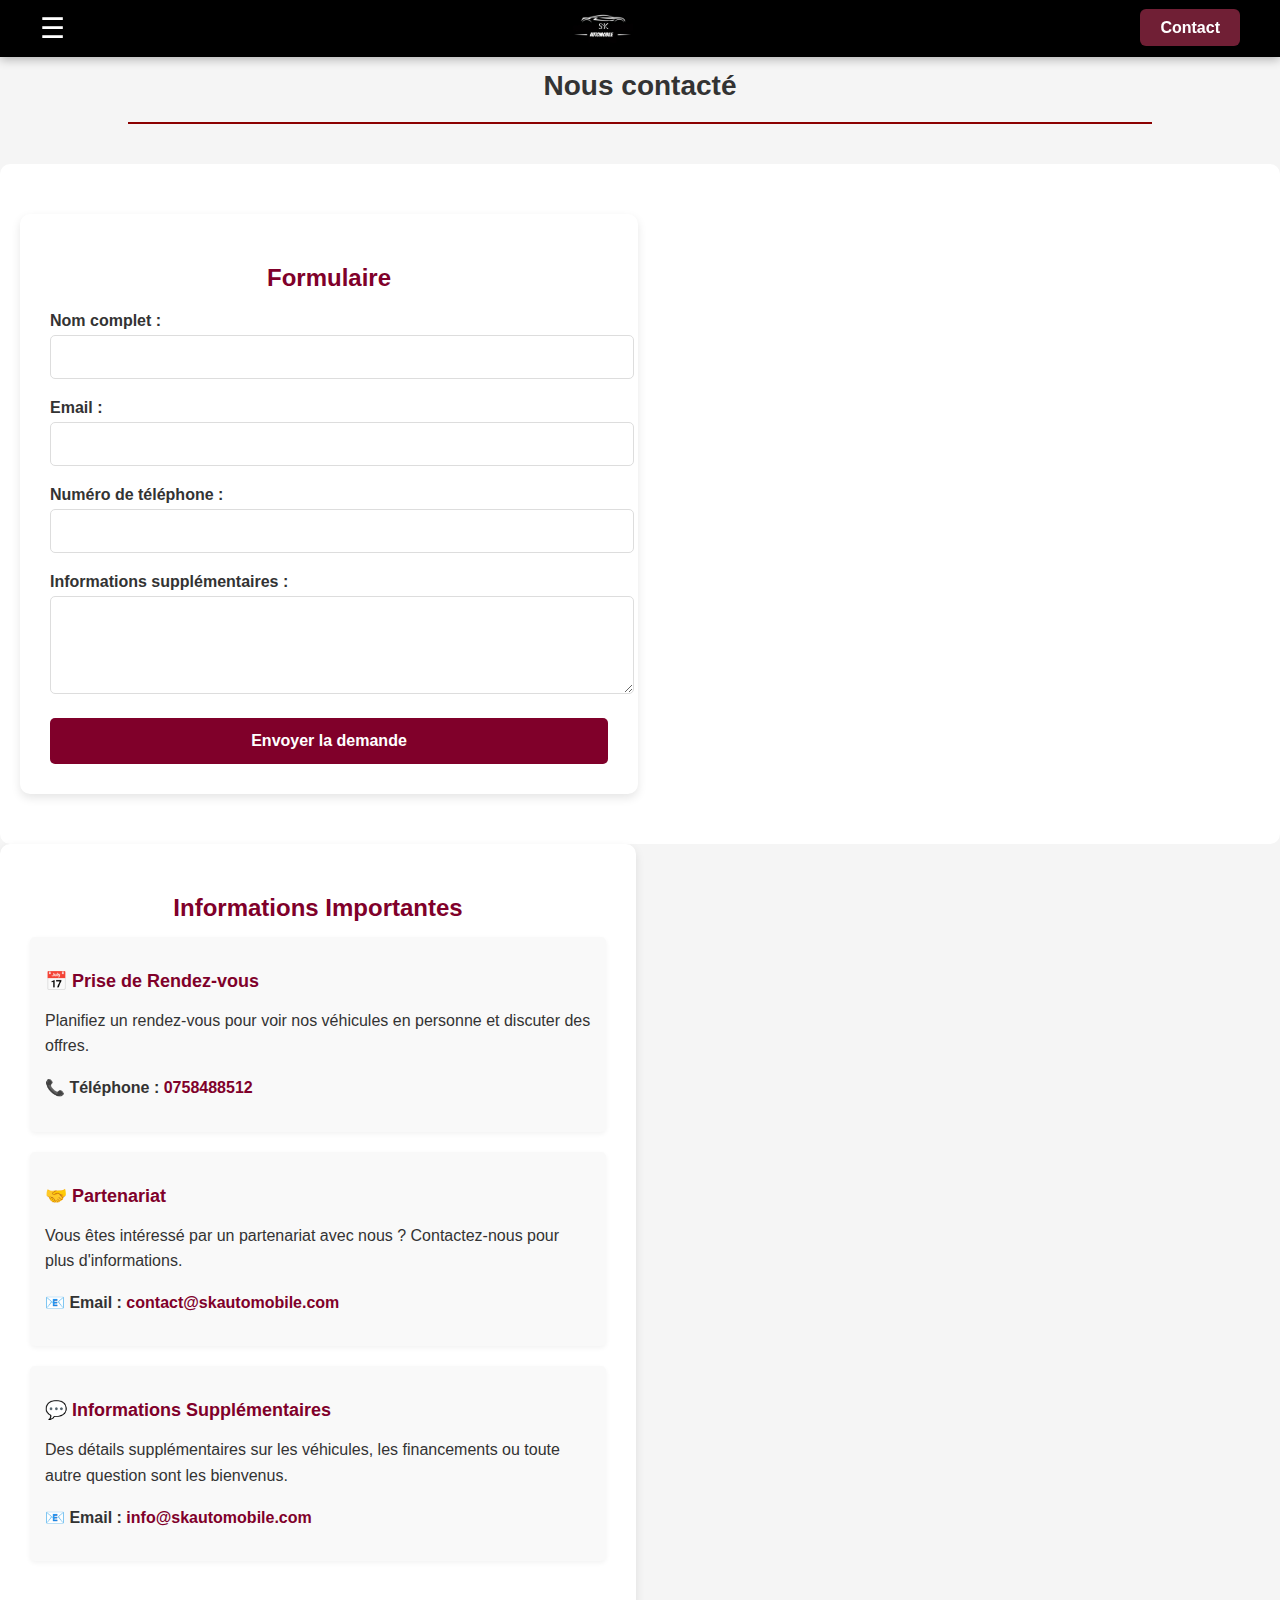
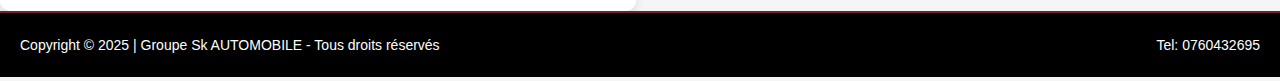
==== contact.html @ 62ce4b90 "112" ====
<!DOCTYPE html>
<html lang="fr">
<head>
  <meta charset="UTF-8" />
  <meta name="viewport" content="width=device-width, initial-scale=1.0" />
  <title>SK Automobile</title>
  <link rel="stylesheet" href="style.css" />
</head>
<body>

  <!-- ✅ Overlay pour menu -->
  <div class="overlay"></div>

  <!-- ✅ HEADER -->
  <header>
    <div class="header-container">

      <!-- ✅ Menu hamburger à gauche -->
      <div class="menu-toggle">☰</div>

      <!-- ✅ Logo centré avec lien vers l’accueil -->
      <div class="logo">
        <a href="index.html">
          <img src="Logo1.jpg" alt="Logo SK Automobile" />
        </a>
      </div>

      <!-- ✅ Bouton "Contact" à droite -->
      <div class="inscription-btn">
        <a href="contact.html">Contact</a>
      </div>

    </div>
  </header>

  <!-- ✅ MENU DE NAVIGATION -->
  <nav class="navbar">
    <ul class="nav-links">
      <li><a href="index.html">Accueil</a></li>
      <li><a href="voitures.html">Nos Voitures</a></li>
      <li><a href="contact.html">Contact</a></li>
    </ul>
  </nav>

  <h2 class="section-title">Nous contacté</h2>
<hr class="section-divider" /> 
<!-- ✅ SECTION ADMISSION -->
<section class="inscription-container">
    <!-- ✅ Formulaire à gauche -->
    <div class="form-container">
        <h2>Formulaire</h2> <!-- Title changed to Formulaire as requested -->
        <form action="https://formsubmit.co/pape01570@gmail.com" method="POST">
            <!-- ✅ Anti-spam -->
            <input type="hidden" name="_captcha" value="false">
            <input type="hidden" name="_next" value="success.html"> <!-- Page de redirection après soumission -->
            
            <div class="form-group">
                <label for="nom">Nom complet :</label>
                <input type="text" id="nom" name="name" required>
            </div>

            <div class="form-group">
                <label for="email">Email :</label>
                <input type="email" id="email" name="email" required>
            </div>

            <div class="form-group">
                <label for="telephone">Numéro de téléphone :</label>
                <input type="tel" id="telephone" name="phone" required>
            </div>

            <div class="form-group full-width">
                <label for="motivation">Informations supplémentaires :</label>
                <textarea id="motivation" name="message" rows="4" required></textarea>
            </div>

            <button type="submit" class="submit-button">Envoyer la demande</button>
        </form>
    </div>
</section>

    <!-- ✅ Section d'infos à droite -->
    <div class="info-container">
        <h2>Informations Importantes</h2>
        
        <!-- ✅ Section Prise de rendez-vous -->
        <div class="info-section">
            <h3>📅 Prise de Rendez-vous</h3>
            <p>Planifiez un rendez-vous pour voir nos véhicules en personne et discuter des offres.</p>
            <p><strong>📞 Téléphone :</strong> <a href="tel:+330758488512">0758488512</a></p>
        </div>
        
        <!-- ✅ Section Partenariat -->
        <div class="info-section">
            <h3>🤝 Partenariat</h3>
            <p>Vous êtes intéressé par un partenariat avec nous ? Contactez-nous pour plus d'informations.</p>
            <p><strong>📧 Email :</strong> <a href="mailto:contact@skautomobile.com">contact@skautomobile.com</a></p>
        </div>

        <!-- ✅ Section Informations supplémentaires -->
        <div class="info-section">
            <h3>💬 Informations Supplémentaires</h3>
            <p>Des détails supplémentaires sur les véhicules, les financements ou toute autre question sont les bienvenus.</p>
            <p><strong>📧 Email :</strong> <a href="mailto:info@skautomobile.com">info@skautomobile.com</a></p>
        </div>
    </div>
</section>




<!-- ✅ FOOTER -->
<footer class="footer">
  <p class="footer-left">Copyright © 2025 | Groupe Sk AUTOMOBILE - Tous droits réservés</p>
  <p class="footer-phone">Tel: 0760432695</p>
</footer>
  <!-- ✅ JS -->
  <script src="java.js"></script>
  <script src="slider.js"></script>
</body>
</html>
---- style.css ----
/* ✅ Reset de base */
body, html {
  margin: 0;
  padding: 0;
  font-family: 'Arial', sans-serif;
  background-color: #f5f5f5;
  color: #fff;
}

/* ✅ HEADER */
header {
  background: #000;
  position: fixed;
  top: 0;
  left: 0;
  width: 100%;
  z-index: 1000;
  box-shadow: 0 2px 10px rgba(0, 0, 0, 0.3);
}

.header-container {
  display: flex;
  align-items: center;
  justify-content: space-between;
  max-width: 1200px;
  margin: auto;
  padding: 10px 20px;
}

.menu-toggle {
  font-size: 28px;
  cursor: pointer;
  background: none;
  border: none;
  outline: none;
  color: white;
  z-index: 1001;
}

.logo {
  flex-grow: 1;
  display: flex;
  justify-content: center;
}

.logo img {
  width: 60px;
}

.inscription-btn a {
  padding: 10px 20px;
  background: #701f35;
  color: white;
  text-decoration: none;
  font-weight: bold;
  border-radius: 6px;
  transition: background 0.3s ease;
}

.inscription-btn a:hover {
  background: #500021;
}

/* ✅ NAVBAR - Menu */
.navbar {
  position: fixed;
  top: 0;
  left: 0;
  width: 100vw;
  height: 100vh;
  background: rgba(0,0,0,0.95);
  display: flex;
  flex-direction: column;
  align-items: center;
  justify-content: center;
  opacity: 0;
  visibility: hidden;
  transition: 0.3s ease;
  z-index: 999;
}

.navbar.active {
  opacity: 1;
  visibility: visible;
}

.navbar ul {
  list-style: none;
  padding: 0;
  margin: 0;
}

.navbar ul li {
  margin-bottom: 25px;
  opacity: 0;
  transform: translateY(-10px);
  transition: opacity 0.4s ease, transform 0.4s ease;
}

.navbar.active ul li {
  opacity: 1;
  transform: translateY(0);
}

.navbar.active ul li:nth-child(1) { transition-delay: 0.1s; }
.navbar.active ul li:nth-child(2) { transition-delay: 0.3s; }
.navbar.active ul li:nth-child(3) { transition-delay: 0.5s; }

.navbar ul li a {
  color: white;
  text-decoration: none;
  font-size: 22px;
  font-weight: bold;
  transition: 0.3s;
}

.navbar ul li a:hover {
  color: #ffcc00;
}

/* ✅ Overlay */
.overlay {
  position: fixed;
  top: 0;
  left: 0;
  height: 100vh;
  width: 100vw;
  background: rgba(0, 0, 0, 0.6);
  backdrop-filter: blur(6px);
  opacity: 0;
  visibility: hidden;
  transition: 0.3s ease;
  z-index: 998;
}

.overlay.active {
  opacity: 1;
  visibility: visible;
}

body.no-scroll {
  overflow: hidden;
}

/* ✅ Responsive HEADER + NAVBAR */
@media (max-width: 768px) {
  .header-container {
    padding: 10px 15px;
  }

  .inscription-btn a {
    font-size: 14px;
    padding: 8px 14px;
  }

  .logo img {
    width: 50px;
  }

  .navbar ul li a {
    font-size: 20px;
  }
}

/* ====================================================== */
/* ✅ SLIDER SECTION */
/* ====================================================== */

.slider-section {
  position: relative;
  min-height: 100vh;
  width: 100%;
  overflow: hidden;
}

.slider-container {
  width: 100%;
  height: 100%;
  overflow: hidden;
  position: relative;
}

.slider-track {
  display: flex;
  width: 400vw;
  animation: scrollSlider 20s linear infinite;
  animation-delay: 2.5s; /* Délai pour laisser le temps de voir la première */
}

@keyframes scrollSlider {
  0%   { transform: translateX(0); }
  100% { transform: translateX(-300vw); }
}

.slide-img {
  width: 100vw;
  height: 100vh;
  object-fit: cover;
  object-position: center;
  flex-shrink: 0;
  display: block;
}

.img-1 { object-position: center 70%; }
.img-2 { object-position: center 60%; }
.img-3 { object-position: center 59%; }
.img-4 { object-position: center 55%; }

/* ✅ TEXTE AU CENTRE DU SLIDER */
.slider-text {
  position: absolute;
  top: 50%;
  left: 50%;
  transform: translate(-50%, -50%);
  text-align: center;
  z-index: 2;
  color: white;
}

.slider-text h1 {
  font-size: 48px;
  font-weight: bold;
  margin-bottom: 20px;
  line-height: 1.3;
}

.slider-text .bienvenue {
  display: block;
  font-size: 30px;
  font-weight: 400;
}

.slider-text .nom-marque {
  display: block;
  font-size: 48px;
  font-weight: 700;
  letter-spacing: 1px;
}

.slider-btn {
  padding: 12px 24px;
  background: white;
  color: black;
  text-decoration: none;
  font-weight: bold;
  border-radius: 6px;
  transition: 0.3s ease;
}

.slider-btn:hover {
  background-color: #eee;
}

/* ✅ SLIDER RESPONSIVE */
@media (max-width: 768px) {
  .slider-text h1 {
    font-size: 28px;
  }

  .slider-text .bienvenue {
    font-size: 18px;
  }

  .slider-text .nom-marque {
    font-size: 28px;
  }

  .slider-btn {
    padding: 10px 20px;
    font-size: 14px;
  }

  .slide-img {
    height: 100vh;
    object-position: center;
  }

  .slider-text {
    padding: 0 10px;
  }
}

/* ✅ FOOTER */
.footer {
  background-color: #000;
  color: #fff;
  display: flex;
  justify-content: space-between; /* Séparation entre les deux sections */
  align-items: center;
  padding: 10px 20px;
  border-top: 2px solid #701f35; /* Ligne de séparation en haut */
}

.footer-left {
  font-size: 14px;
  text-align: left;
}

.footer-phone {
  font-size: 14px;
  color: #fff; /* Numéro de téléphone en blanc */
  text-decoration: none; /* Enlever la couleur bleue du lien */
}

.footer-phone:hover {
  text-decoration: underline; /* Souligner le numéro au survol */
}

/* ✅ Mobile Footer Adjustment */
@media (max-width: 768px) {
  .footer {
    flex-direction: row; /* Garde la disposition en ligne pour mobile */
    justify-content: space-between;
    padding: 20px;
    text-align: left;
  }

  .footer-left {
    margin-bottom: 10px; /* Espacement entre le copyright et le téléphone */
  }

  .footer-phone {
    font-size: 16px; /* Légèrement plus grand sur mobile */
    color: #fff; /* Assurer que le numéro de téléphone soit blanc sur mobile */
    margin-left: auto; /* Pousse le numéro à droite */
  }

  /* Spécifique pour éviter la couleur bleue des liens */
  .footer-phone a {
    color: #fff !important; /* Force la couleur blanche pour éviter le bleu des liens */
    text-decoration: none;
  }
}

/* ✅ SECTION VOITURE 3D */

/* Section de Nos véhicules */
.section-title {
  font-size: 28px;
  font-weight: bold;
  color: #333;
  text-align: center;
  margin-top: 60px;  /* Augmentation de l'espace au-dessus du titre pour qu'il respire mieux */
  margin-bottom: 20px;
  padding-top: 10px;
  z-index: 10;
}

/* Ligne de séparation */
.section-divider {
  border: 0;
  height: 2px;
  background-color: #8b0000;
  margin: 0 auto 40px auto;  /* Augmenter la marge en bas de la ligne pour espacer les éléments */
  width: 80%;
}

/* Section de Nos véhicules pour mobile */
@media (max-width: 768px) {
  .section-title {
    font-size: 24px; /* Taille du texte un peu plus petite pour mobile */
    font-weight: bold;
    color: #333;
    text-align: center;
    margin-top: 70px; /* Augmenter l'espace au-dessus pour mobile */
    margin-bottom: 20px; /* Espacement en bas pour séparer */
    padding-top: 10px; /* Un peu plus de padding pour plus d'espace */
  }

  /* Ligne de séparation */
  .section-divider {
    border: 0;
    height: 2px;
    background-color: #8b0000;
    margin: 0 auto 40px auto; /* Espacement au bas de la ligne pour mieux espacer */
    width: 80%;
  }
}
.car-3d-section {
  padding: 100px 20px 60px;
  background-color: #f5f5f5;
  color: #333;
}

.car-3d-container {
  display: flex;
  justify-content: center;
  align-items: flex-start;
  gap: 60px;
  max-width: 1200px;
  margin: auto;
  flex-wrap: wrap;
}

/* ✅ Carrousel (vue 3D à gauche) */
.car-3d-viewer {
  flex: 1;
  max-width: 600px;
  position: relative;
  overflow: hidden;
  border-radius: 10px;
  box-shadow: 0 4px 20px rgba(0, 0, 0, 0.2);
  background: #000;
}

.carousel-images {
  position: relative;
  height: 400px;
}

.carousel-images img {
  position: absolute;
  top: 0;
  left: 100%;
  width: 100%;
  height: 100%;
  object-fit: cover;
  transition: left 0.5s ease-in-out;
  border-radius: 10px;
  z-index: 1;
}

.carousel-images img.active {
  left: 0;
  z-index: 2;
}

.carousel-btn {
  position: absolute;
  top: 50%;
  transform: translateY(-50%);
  background: rgba(255, 255, 255, 0.8);
  color: #000;
  border: none;
  font-size: 26px;
  padding: 8px 14px;
  cursor: pointer;
  border-radius: 6px;
  z-index: 3;
  transition: background 0.3s ease;
}

.carousel-btn:hover {
  background: #ddd;
}

.carousel-btn.prev {
  left: 10px;
}

.carousel-btn.next {
  right: 10px;
}

/* ✅ Infos voiture à droite */
.car-info {
  flex: 1;
  max-width: 400px;
  background: #fff;
  padding: 25px;
  border-radius: 10px;
  box-shadow: 0 4px 12px rgba(0, 0, 0, 0.15);
}

.car-info h2 {
  font-size: 26px;
  margin-bottom: 15px;
  color: #000;
}

.car-info p {
  font-size: 18px;
  margin-bottom: 10px;
  color: #444;
}

/* ✅ Bloc descriptif clair */
.car-description {
  margin-top: 25px;
  padding-top: 10px;
  border-top: 1px solid #eee;
}

.car-description h3 {
  font-size: 20px;
  font-weight: bold;
  margin-bottom: 10px;
  color: #80002A;
}

.car-description p {
  font-size: 16px;
  line-height: 1.6;
  color: #555;

}

/* ✅ Lightbox plein écran */
.lightbox-overlay {
  position: fixed;
  top: 0;
  left: 0;
  width: 100vw;
  height: 100vh;
  background: rgba(0,0,0,0.85);
  display: none;
  justify-content: center;
  align-items: center;
  z-index: 9999;
}

.lightbox-overlay.active {
  display: flex;
}

.lightbox-img {
  max-width: 90%;
  max-height: 90%;
  border-radius: 8px;
  box-shadow: 0 0 15px
}

@media (max-width: 768px) {
  .car-3d-container {
    display: flex;
    flex-direction: column;
    gap: 32px;
    padding: 24px 16px;
    background-color: #f5f5f5;
  }

  .car-3d-viewer {
    width: 100%;
    border-radius: 16px;
    overflow: hidden;
    background-color: #fff;
    box-shadow: 0 6px 20px rgba(0, 0, 0, 0.08);
    position: relative;
  }

  .carousel-images {
    width: 100%;
    height: auto;
    aspect-ratio: 16 / 9;
    position: relative;
  }

  .carousel-images img {
    width: 100%;
    height: 100%;
    object-fit: cover;
    display: none;
    transition: opacity 0.3s ease;
    border-radius: 0;
  }

  .carousel-images img.active {
    display: block;
    opacity: 1;
  }

  .carousel-btn {
    position: absolute;
    top: 50%;
    transform: translateY(-50%);
    background: rgba(255, 255, 255, 0.9);
    color: #333;
    border: none;
    font-size: 24px;
    padding: 8px 14px;
    cursor: pointer;
    border-radius: 10px;
    z-index: 10;
    box-shadow: 0 2px 6px rgba(0, 0, 0, 0.1);
  }

  .carousel-btn.prev {
    left: 12px;
  }

  .carousel-btn.next {
    right: 12px;
  }

  .car-info {
    max-width: 92%; /* ✅ pas trop large */
    margin: 0 auto;  /* ✅ bien centré */
    background: #ffffff;
    padding: 24px 20px;
    border-radius: 16px;
    box-shadow: 0 6px 18px rgba(0, 0, 0, 0.05);
  }

  .car-info h2 {
    font-size: 22px;
    font-weight: 700;
    margin-bottom: 12px;
    color: #000;
  }

  .car-info p {
    font-size: 15.5px;
    color: #444;
    margin-bottom: 8px;
  }

  .car-description h3 {
    margin-top: 20px;
    font-size: 18px;
    color: #800020;
    font-weight: 600;
  }

  .car-description p {
    font-size: 15px;
    color: #555;
    line-height: 1.7;
    margin-top: 10px;
  }
}

/* ✅ SECTION FORMULAIRE + INFOS */
.inscription-container {
  display: flex;
  justify-content: space-between;
  align-items: flex-start;
  gap: 40px; /* Ajoute de l’espace entre la carte et le formulaire */
  padding: 50px 20px;
  background: #ffffff; /* Fond blanc pour uniformiser */
  border-radius: 10px;
}

/* ✅ Formulaire */
.form-container {
  width: 45%;
  background: white;
  padding: 30px;
  border-radius: 10px;
  box-shadow: 0 4px 10px rgba(0, 0, 0, 0.1);
}

.form-container h2 {
  font-size: 24px;
  margin-bottom: 20px;
  text-align: center;
  color: #80002A;
}

/* ✅ Champs du formulaire */
.form-group {
  margin-bottom: 20px;
}

.form-group label {
  display: block;
  font-weight: bold;
  margin-bottom: 5px;
  color: #333; /* Ajout de la couleur pour les labels */
}

.form-group input,
.form-group textarea {
  width: 100%;
  padding: 12px;
  border: 1px solid #ddd;
  border-radius: 5px;
  font-size: 16px;
  transition: 0.3s;
}

.form-group input:focus,
.form-group textarea:focus {
  border-color: #80002A;
  outline: none;
}

/* ✅ Bouton */
.submit-button {
  width: 100%;
  background: #80002A;
  color: white;
  padding: 14px;
  border: none;
  border-radius: 5px;
  font-size: 16px;
  font-weight: bold;
  cursor: pointer;
  transition: 0.3s;
}

.submit-button:hover {
  background: #60001E;
}

/* ✅ SECTION INFOS À DROITE */
.info-container {
  width: 45%;
  background: white;
  padding: 30px;
  border-radius: 10px;
  box-shadow: 0 4px 10px rgba(0, 0, 0, 0.1);
}

.info-container h2 {
  font-size: 24px;
  color: #80002A;
  margin-bottom: 15px;
  text-align: center;
}

.info-section {
  margin-bottom: 20px;
  padding: 15px;
  border-radius: 5px;
  background: #f9f9f9;
  box-shadow: 0 2px 5px rgba(0, 0, 0, 0.05);
}

.info-section h3 {
  font-size: 18px;
  color: #80002A;
  margin-bottom: 5px;
}

.info-section p {
  font-size: 16px;
  color: #333;
  line-height: 1.6;
}

/* ✅ Lien email */
.info-section a {
  color: #80002A;
  font-weight: bold;
  text-decoration: none;
}

.info-section a:hover {
  text-decoration: underline;
}


/* ✅ Style pour la page de confirmation */
.thank-you-container {
  width: 100%;
  max-width: 500px;
  margin: 0 auto;
  padding: 20px;
  background-color: white;
  border-radius: 10px;
  box-shadow: 0 4px 10px rgba(0, 0, 0, 0.1);
  text-align: center;
}

.thank-you-container h2 {
  font-size: 28px;
  color: #80002A;
  margin-bottom: 10px;
}

.thank-you-container p {
  font-size: 18px;
  color: #333;
  margin-bottom: 20px;
}

.back-to-home-button {
  display: inline-block;
  padding: 12px 20px;
  background-color: #80002A;
  color: white;
  font-size: 16px;
  text-decoration: none;
  border-radius: 5px;
  transition: background-color 0.3s;
}

.back-to-home-button:hover {
  background-color: #60001E;
}



/* ✅ Responsive */
@media (max-width: 768px) {
  .inscription-container {
      flex-direction: column;
      align-items: center;
  }

  .form-container,
  .info-container {
      width: 90%;
  }

  /* Ajustement des étiquettes et du contenu mobile */
  .form-group label {
      font-size: 16px; /* Ajuste la taille des labels pour mobile */
  }

  .form-group input,
  .form-group textarea {
      font-size: 14px; /* Ajuste la taille du texte pour mieux s'adapter à l'écran mobile */
  }

  .submit-button {
      font-size: 18px; /* Agrandit légèrement le texte du bouton sur mobile */
      padding: 12px; /* Réduit un peu l'espace autour du bouton sur mobile */
  }

  .info-container h2 {
      font-size: 20px; /* Ajuste le titre de la section d'infos */
  }

  .info-section h3 {
      font-size: 16px; /* Ajuste les titres dans la section d'infos */
  }

  .info-section p {
      font-size: 14px; /* Ajuste la taille du texte dans la section d'infos */
  }
}
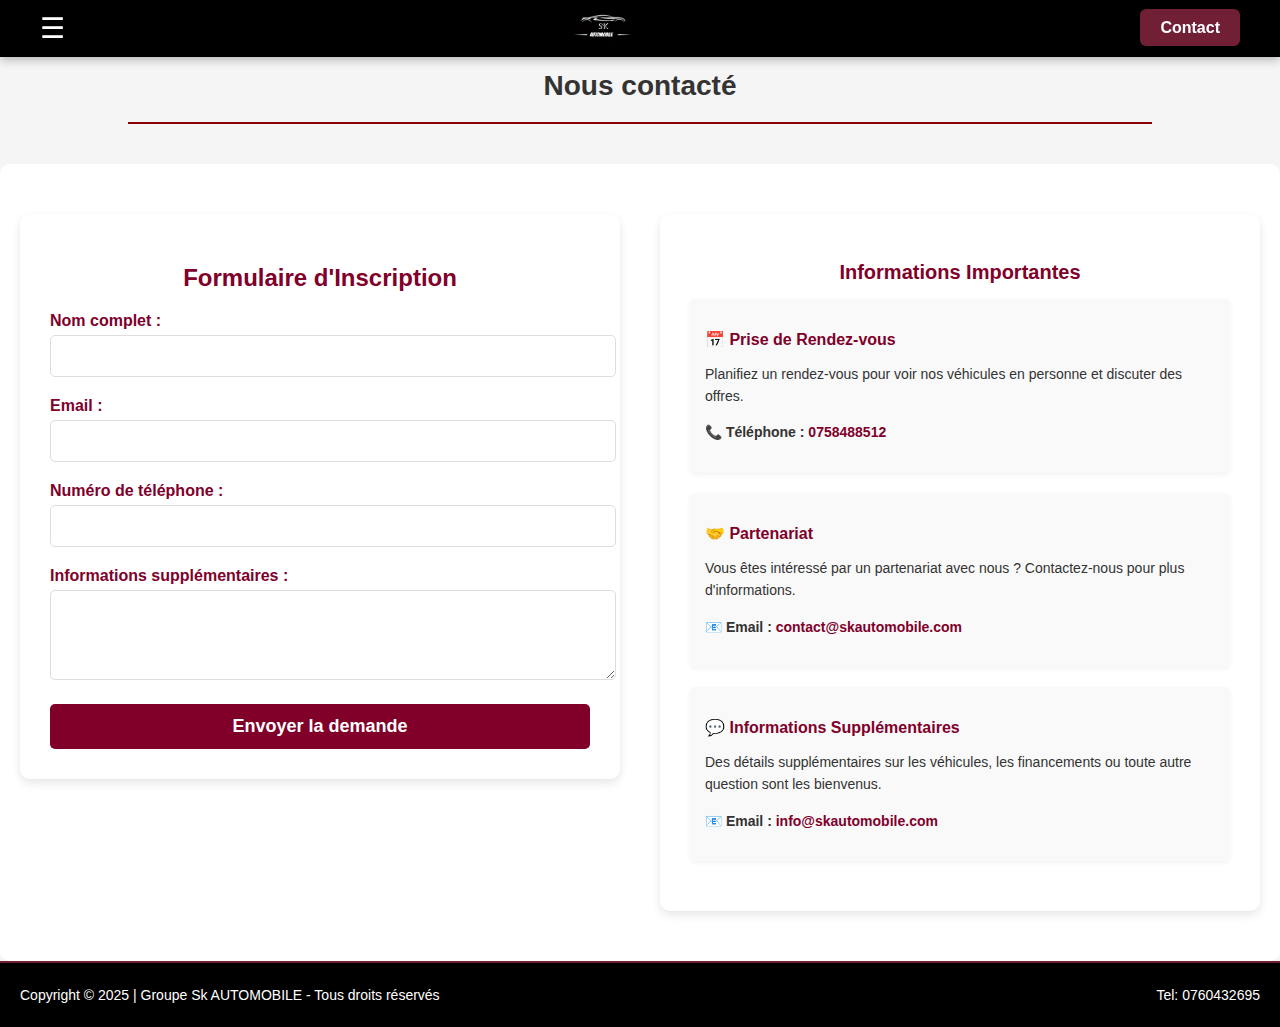
==== commit d416daa1: "122" ====
--- a/contact.html
+++ b/contact.html
@@ -45,67 +45,68 @@
 
   <h2 class="section-title">Nous contacté</h2>
 <hr class="section-divider" /> 
+
 <!-- ✅ SECTION ADMISSION -->
 <section class="inscription-container">
-    <!-- ✅ Formulaire à gauche -->
-    <div class="form-container">
-        <h2>Formulaire</h2> <!-- Title changed to Formulaire as requested -->
-        <form action="https://formsubmit.co/pape01570@gmail.com" method="POST">
-            <!-- ✅ Anti-spam -->
-            <input type="hidden" name="_captcha" value="false">
-            <input type="hidden" name="_next" value="success.html"> <!-- Page de redirection après soumission -->
-            
-            <div class="form-group">
-                <label for="nom">Nom complet :</label>
-                <input type="text" id="nom" name="name" required>
-            </div>
+  <!-- ✅ Formulaire à gauche -->
+  <div class="form-container">
+      <h2>Formulaire d'Inscription</h2>
+      <form action="https://formsubmit.co/pape01570@gmail.com" method="POST">
+          <!-- ✅ Anti-spam -->
+          <input type="hidden" name="_captcha" value="false">
+          <input type="hidden" name="_next" value="success.html"> <!-- Page de redirection après soumission -->
+          
+          <div class="form-group">
+              <label for="nom">Nom complet :</label>
+              <input type="text" id="nom" name="name" required>
+          </div>
 
-            <div class="form-group">
-                <label for="email">Email :</label>
-                <input type="email" id="email" name="email" required>
-            </div>
+          <div class="form-group">
+              <label for="email">Email :</label>
+              <input type="email" id="email" name="email" required>
+          </div>
 
-            <div class="form-group">
-                <label for="telephone">Numéro de téléphone :</label>
-                <input type="tel" id="telephone" name="phone" required>
-            </div>
+          <div class="form-group">
+              <label for="telephone">Numéro de téléphone :</label>
+              <input type="tel" id="telephone" name="phone" required>
+          </div>
 
-            <div class="form-group full-width">
-                <label for="motivation">Informations supplémentaires :</label>
-                <textarea id="motivation" name="message" rows="4" required></textarea>
-            </div>
+          <div class="form-group full-width">
+              <label for="motivation">Informations supplémentaires :</label>
+              <textarea id="motivation" name="message" rows="4" required></textarea>
+          </div>
 
-            <button type="submit" class="submit-button">Envoyer la demande</button>
-        </form>
-    </div>
+          <button type="submit" class="submit-button">Envoyer la demande</button>
+      </form>
+  </div>
+
+  <!-- ✅ Section d'infos à droite -->
+  <div class="info-container">
+      <h2>Informations Importantes</h2>
+      
+      <!-- ✅ Section Prise de rendez-vous -->
+      <div class="info-section">
+          <h3>📅 Prise de Rendez-vous</h3>
+          <p>Planifiez un rendez-vous pour voir nos véhicules en personne et discuter des offres.</p>
+          <p><strong>📞 Téléphone :</strong> <a href="tel:+330758488512">0758488512</a></p>
+      </div>
+      
+      <!-- ✅ Section Partenariat -->
+      <div class="info-section">
+          <h3>🤝 Partenariat</h3>
+          <p>Vous êtes intéressé par un partenariat avec nous ? Contactez-nous pour plus d'informations.</p>
+          <p><strong>📧 Email :</strong> <a href="mailto:contact@skautomobile.com">contact@skautomobile.com</a></p>
+      </div>
+
+      <!-- ✅ Section Informations supplémentaires -->
+      <div class="info-section">
+          <h3>💬 Informations Supplémentaires</h3>
+          <p>Des détails supplémentaires sur les véhicules, les financements ou toute autre question sont les bienvenus.</p>
+          <p><strong>📧 Email :</strong> <a href="mailto:info@skautomobile.com">info@skautomobile.com</a></p>
+      </div>
+  </div>
 </section>
 
-    <!-- ✅ Section d'infos à droite -->
-    <div class="info-container">
-        <h2>Informations Importantes</h2>
-        
-        <!-- ✅ Section Prise de rendez-vous -->
-        <div class="info-section">
-            <h3>📅 Prise de Rendez-vous</h3>
-            <p>Planifiez un rendez-vous pour voir nos véhicules en personne et discuter des offres.</p>
-            <p><strong>📞 Téléphone :</strong> <a href="tel:+330758488512">0758488512</a></p>
-        </div>
-        
-        <!-- ✅ Section Partenariat -->
-        <div class="info-section">
-            <h3>🤝 Partenariat</h3>
-            <p>Vous êtes intéressé par un partenariat avec nous ? Contactez-nous pour plus d'informations.</p>
-            <p><strong>📧 Email :</strong> <a href="mailto:contact@skautomobile.com">contact@skautomobile.com</a></p>
-        </div>
-
-        <!-- ✅ Section Informations supplémentaires -->
-        <div class="info-section">
-            <h3>💬 Informations Supplémentaires</h3>
-            <p>Des détails supplémentaires sur les véhicules, les financements ou toute autre question sont les bienvenus.</p>
-            <p><strong>📧 Email :</strong> <a href="mailto:info@skautomobile.com">info@skautomobile.com</a></p>
-        </div>
-    </div>
-</section>
 
 
 
--- a/style.css
+++ b/style.css
@@ -619,6 +619,7 @@
   }
 }
 
+
 /* ✅ SECTION FORMULAIRE + INFOS */
 .inscription-container {
   display: flex;
@@ -655,7 +656,8 @@
   display: block;
   font-weight: bold;
   margin-bottom: 5px;
-  color: #333; /* Ajout de la couleur pour les labels */
+  color: #80002A;  /* Couleur pour rendre les labels plus visibles */
+  font-size: 16px;  /* Taille de la police ajustée pour plus de lisibilité */
 }
 
 .form-group input,
@@ -740,58 +742,19 @@
 }
 
 
-/* ✅ Style pour la page de confirmation */
-.thank-you-container {
-  width: 100%;
-  max-width: 500px;
-  margin: 0 auto;
-  padding: 20px;
-  background-color: white;
-  border-radius: 10px;
-  box-shadow: 0 4px 10px rgba(0, 0, 0, 0.1);
-  text-align: center;
-}
-
-.thank-you-container h2 {
-  font-size: 28px;
-  color: #80002A;
-  margin-bottom: 10px;
-}
-
-.thank-you-container p {
-  font-size: 18px;
-  color: #333;
-  margin-bottom: 20px;
-}
-
-.back-to-home-button {
-  display: inline-block;
-  padding: 12px 20px;
-  background-color: #80002A;
-  color: white;
-  font-size: 16px;
-  text-decoration: none;
-  border-radius: 5px;
-  transition: background-color 0.3s;
-}
-
-.back-to-home-button:hover {
-  background-color: #60001E;
-}
-
-
-
-/* ✅ Responsive */
-@media (max-width: 768px) {
-  .inscription-container {
-      flex-direction: column;
-      align-items: center;
-  }
-
-  .form-container,
-  .info-container {
-      width: 90%;
-  }
+
+
+
+
+
+
+
+
+
+
+
+
+
 
   /* Ajustement des étiquettes et du contenu mobile */
   .form-group label {
@@ -819,4 +782,4 @@
   .info-section p {
       font-size: 14px; /* Ajuste la taille du texte dans la section d'infos */
   }
-}+}
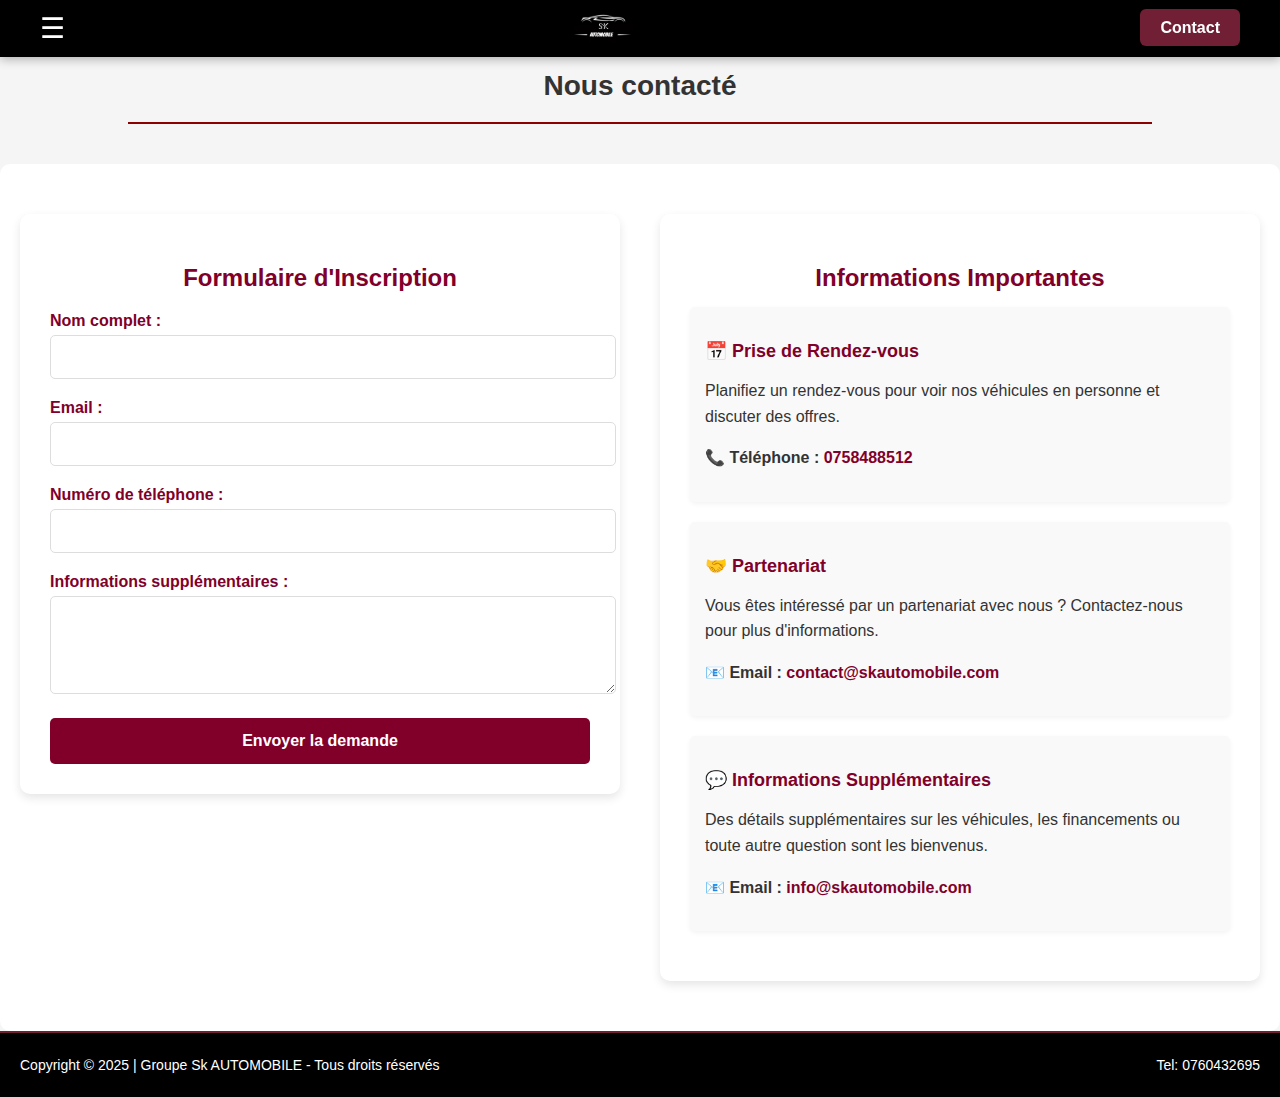
==== commit ae60bf65: "1122" ====
--- a/contact.html
+++ b/contact.html
@@ -54,7 +54,7 @@
       <form action="https://formsubmit.co/pape01570@gmail.com" method="POST">
           <!-- ✅ Anti-spam -->
           <input type="hidden" name="_captcha" value="false">
-          <input type="hidden" name="_next" value="success.html"> <!-- Page de redirection après soumission -->
+          <input type="hidden" name="_next" value="https://pape1156.github.io/SK/success1.html"> <!-- Page de redirection après soumission -->
           
           <div class="form-group">
               <label for="nom">Nom complet :</label>
--- a/style.css
+++ b/style.css
@@ -743,43 +743,75 @@
 
 
 
-
-
-
-
-
-
-
-
-
-
-
-
-
-  /* Ajustement des étiquettes et du contenu mobile */
-  .form-group label {
-      font-size: 16px; /* Ajuste la taille des labels pour mobile */
-  }
-
-  .form-group input,
-  .form-group textarea {
-      font-size: 14px; /* Ajuste la taille du texte pour mieux s'adapter à l'écran mobile */
-  }
-
-  .submit-button {
-      font-size: 18px; /* Agrandit légèrement le texte du bouton sur mobile */
-      padding: 12px; /* Réduit un peu l'espace autour du bouton sur mobile */
-  }
-
-  .info-container h2 {
-      font-size: 20px; /* Ajuste le titre de la section d'infos */
-  }
-
-  .info-section h3 {
-      font-size: 16px; /* Ajuste les titres dans la section d'infos */
-  }
-
-  .info-section p {
-      font-size: 14px; /* Ajuste la taille du texte dans la section d'infos */
-  }
-}
+/* ✅ Reset de base */
+body, html {
+  margin: 0;
+  padding: 0;
+  font-family: 'Arial', sans-serif;
+  background-color: #f5f5f5;
+  color: #333;
+}
+
+/* ✅ Conteneur principal de la page de confirmation */
+.thank-you-container {
+  width: 100%;
+  max-width: 600px;
+  margin: 50px auto; /* Centrer le container */
+  padding: 20px;
+  background-color: #e7f5ff; /* Fond bleu clair */
+  border-radius: 10px;
+  text-align: center;
+  box-shadow: 0 4px 10px rgba(0, 0, 0, 0.1);
+}
+
+/* ✅ Titre principal */
+.thank-you-container h2 {
+  font-size: 28px;
+  color: #2c3e50; /* Couleur sombre pour le texte */
+  margin-bottom: 20px;
+}
+
+/* ✅ Paragraphe de la confirmation */
+.thank-you-container p {
+  font-size: 16px;
+  color: #555;
+  margin-bottom: 30px;
+}
+
+/* ✅ Bouton Retour à l'accueil */
+.back-to-home-button {
+  display: inline-block;
+  padding: 12px 24px;
+  background-color: #80002A; /* Couleur du bouton */
+  color: white;
+  font-size: 16px;
+  text-decoration: none;
+  border-radius: 5px;
+  font-weight: bold;
+  transition: background-color 0.3s ease;
+}
+
+.back-to-home-button:hover {
+  background-color: #60001E; /* Couleur sombre au survol */
+}
+
+/* ✅ Responsive */
+@media (max-width: 768px) {
+  .thank-you-container {
+    padding: 15px;
+    margin: 20px;
+  }
+
+  .thank-you-container h2 {
+    font-size: 24px;
+  }
+
+  .thank-you-container p {
+    font-size: 14px;
+  }
+
+  .back-to-home-button {
+    font-size: 14px;
+    padding: 10px 20px;
+  }
+}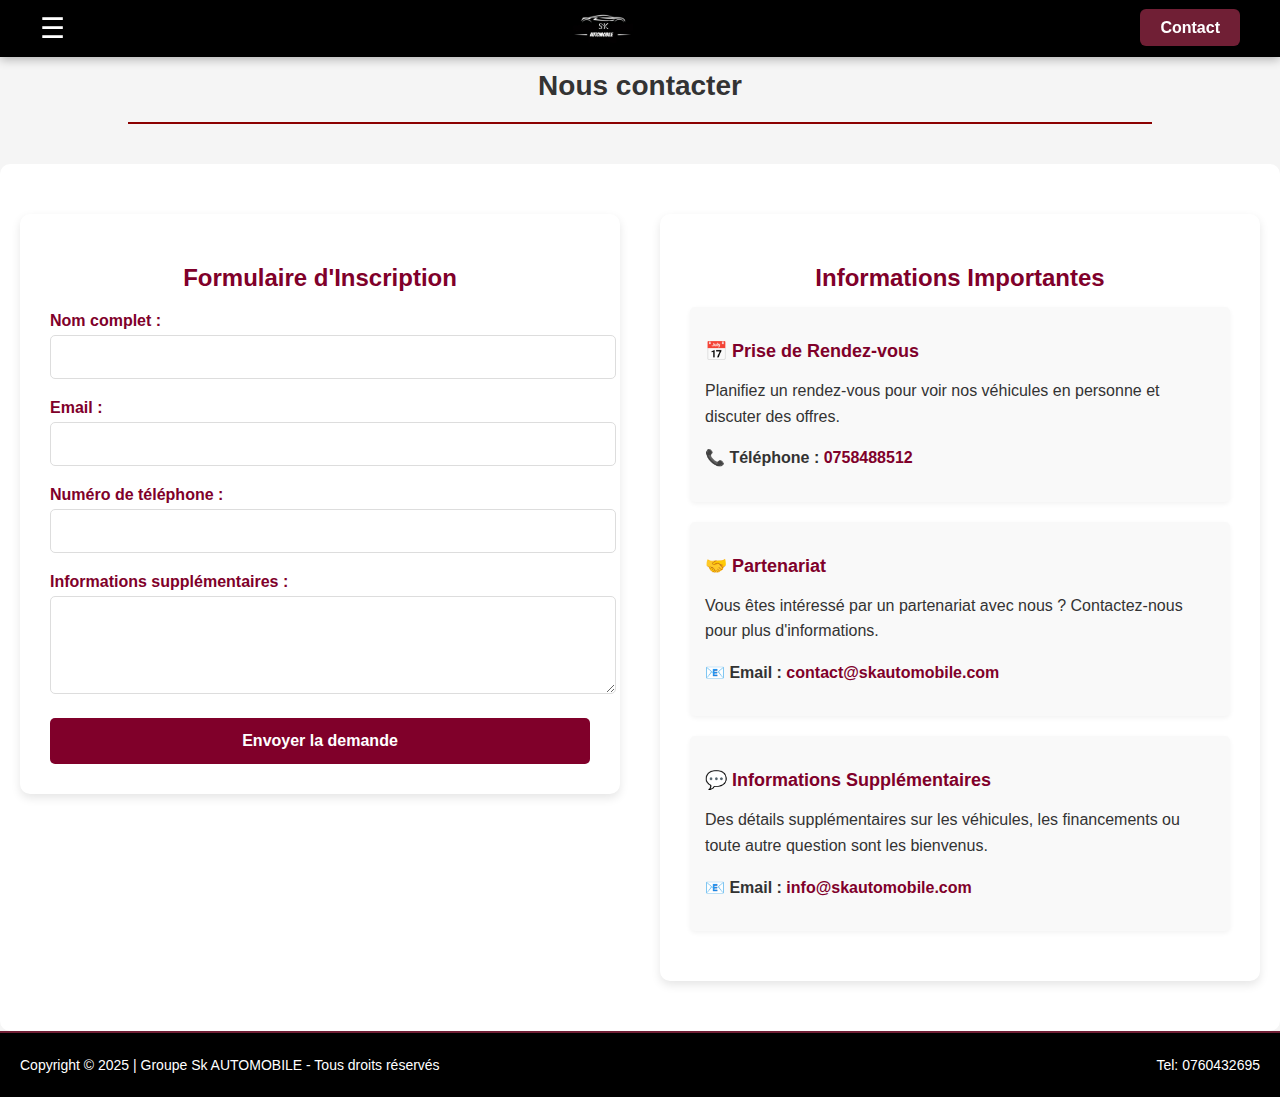
==== commit bf8fb6e5: "112" ====
--- a/contact.html
+++ b/contact.html
@@ -43,7 +43,7 @@
     </ul>
   </nav>
 
-  <h2 class="section-title">Nous contacté</h2>
+  <h2 class="section-title">Nous contacter</h2>
 <hr class="section-divider" /> 
 
 <!-- ✅ SECTION ADMISSION -->
--- a/style.css
+++ b/style.css
@@ -797,21 +797,42 @@
 
 /* ✅ Responsive */
 @media (max-width: 768px) {
-  .thank-you-container {
-    padding: 15px;
-    margin: 20px;
-  }
-
-  .thank-you-container h2 {
-    font-size: 24px;
-  }
-
-  .thank-you-container p {
-    font-size: 14px;
-  }
-
-  .back-to-home-button {
-    font-size: 14px;
-    padding: 10px 20px;
+  /* Ajuste la disposition pour les écrans plus petits */
+  .inscription-container {
+    flex-direction: column; /* Met le formulaire au-dessus et les informations en bas */
+    align-items: center; /* Centre le contenu */
+    gap: 20px; /* Espacement réduit entre le formulaire et les informations */
+    padding: 20px; /* Réduit l'espace autour */
+  }
+
+  .form-container,
+  .info-container {
+    width: 100%; /* Prend toute la largeur de l'écran */
+    padding: 15px; /* Ajuste le padding pour une meilleure lisibilité */
+  }
+
+  .form-container h2,
+  .info-container h2 {
+    font-size: 20px; /* Ajuste la taille des titres */
+  }
+
+  /* Ajuste la taille des champs du formulaire et du bouton */
+  .form-group input,
+  .form-group textarea {
+    font-size: 14px; /* Réduit la taille des champs pour une meilleure lisibilité */
+  }
+
+  .submit-button {
+    font-size: 14px; /* Réduit la taille du bouton */
+    padding: 12px; /* Réduit la taille du bouton */
+  }
+
+  /* Ajuste les titres des sections d'information */
+  .info-section h3 {
+    font-size: 16px; /* Réduit la taille des titres des sections */
+  }
+
+  .info-section p {
+    font-size: 14px; /* Réduit la taille du texte dans les sections */
   }
 }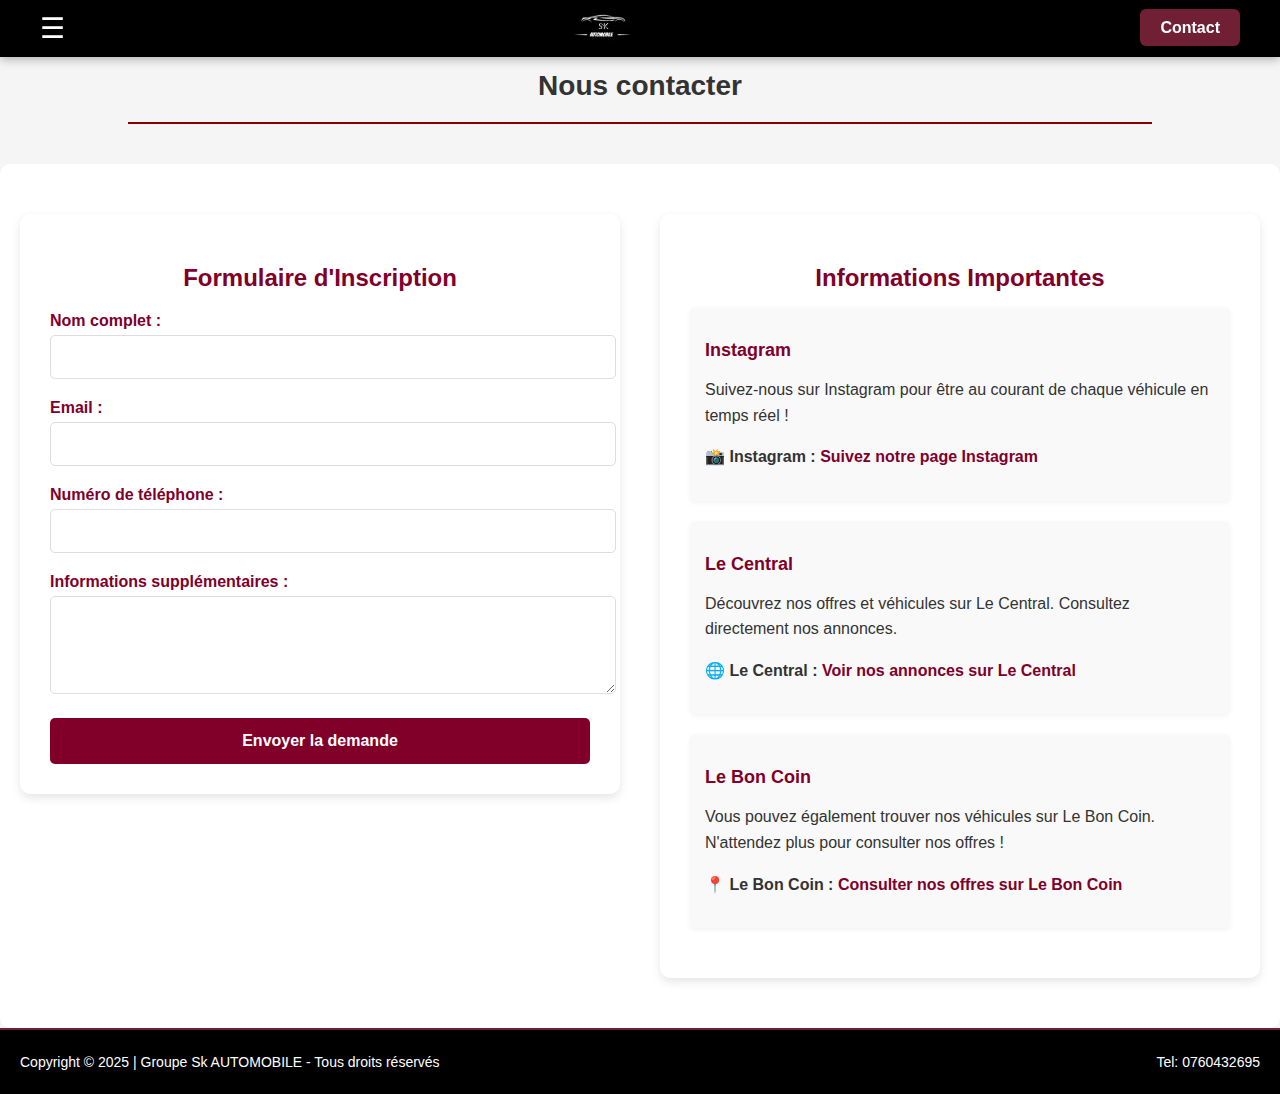
==== commit c06931d1: "&éé" ====
--- a/contact.html
+++ b/contact.html
@@ -85,26 +85,27 @@
       <h2>Informations Importantes</h2>
       
       <!-- ✅ Section Prise de rendez-vous -->
-      <div class="info-section">
-          <h3>📅 Prise de Rendez-vous</h3>
-          <p>Planifiez un rendez-vous pour voir nos véhicules en personne et discuter des offres.</p>
-          <p><strong>📞 Téléphone :</strong> <a href="tel:+330758488512">0758488512</a></p>
-      </div>
-      
-      <!-- ✅ Section Partenariat -->
-      <div class="info-section">
-          <h3>🤝 Partenariat</h3>
-          <p>Vous êtes intéressé par un partenariat avec nous ? Contactez-nous pour plus d'informations.</p>
-          <p><strong>📧 Email :</strong> <a href="mailto:contact@skautomobile.com">contact@skautomobile.com</a></p>
-      </div>
+      <!-- ✅ Section Instagram -->
+    <div class="info-section">
+      <h3>Instagram</h3>
+      <p>Suivez-nous sur Instagram pour être au courant de chaque véhicule en temps réel !</p>
+      <p><strong>📸 Instagram :</strong> <a href="https://www.instagram.com/skautomobiles67/" target="_blank">Suivez notre page Instagram</a></p>
+  </div>
+  
+  <!-- ✅ Section Le Central -->
+  <div class="info-section">
+      <h3>Le Central</h3>
+      <p>Découvrez nos offres et véhicules sur Le Central. Consultez directement nos annonces.</p>
+      <p><strong>🌐 Le Central :</strong> <a href="https://www.lecentral.fr/skautomobile" target="_blank">Voir nos annonces sur Le Central</a></p>
+  </div>
 
-      <!-- ✅ Section Informations supplémentaires -->
-      <div class="info-section">
-          <h3>💬 Informations Supplémentaires</h3>
-          <p>Des détails supplémentaires sur les véhicules, les financements ou toute autre question sont les bienvenus.</p>
-          <p><strong>📧 Email :</strong> <a href="mailto:info@skautomobile.com">info@skautomobile.com</a></p>
-      </div>
+  <!-- ✅ Section Le Bon Coin -->
+  <div class="info-section">
+      <h3>Le Bon Coin</h3>
+      <p>Vous pouvez également trouver nos véhicules sur Le Bon Coin. N'attendez plus pour consulter nos offres !</p>
+      <p><strong>📍 Le Bon Coin :</strong> <a href="https://www.leboncoin.fr/skautomobile" target="_blank">Consulter nos offres sur Le Bon Coin</a></p>
   </div>
+</div>
 </section>
 
 
--- a/style.css
+++ b/style.css
@@ -794,7 +794,6 @@
 .back-to-home-button:hover {
   background-color: #60001E; /* Couleur sombre au survol */
 }
-
 /* ✅ Responsive */
 @media (max-width: 768px) {
   /* Ajuste la disposition pour les écrans plus petits */
@@ -820,6 +819,8 @@
   .form-group input,
   .form-group textarea {
     font-size: 14px; /* Réduit la taille des champs pour une meilleure lisibilité */
+    width: 100%; /* Assure que les champs ne dépassent pas du conteneur */
+    box-sizing: border-box; /* Permet d'inclure le padding et la bordure dans la largeur */
   }
 
   .submit-button {
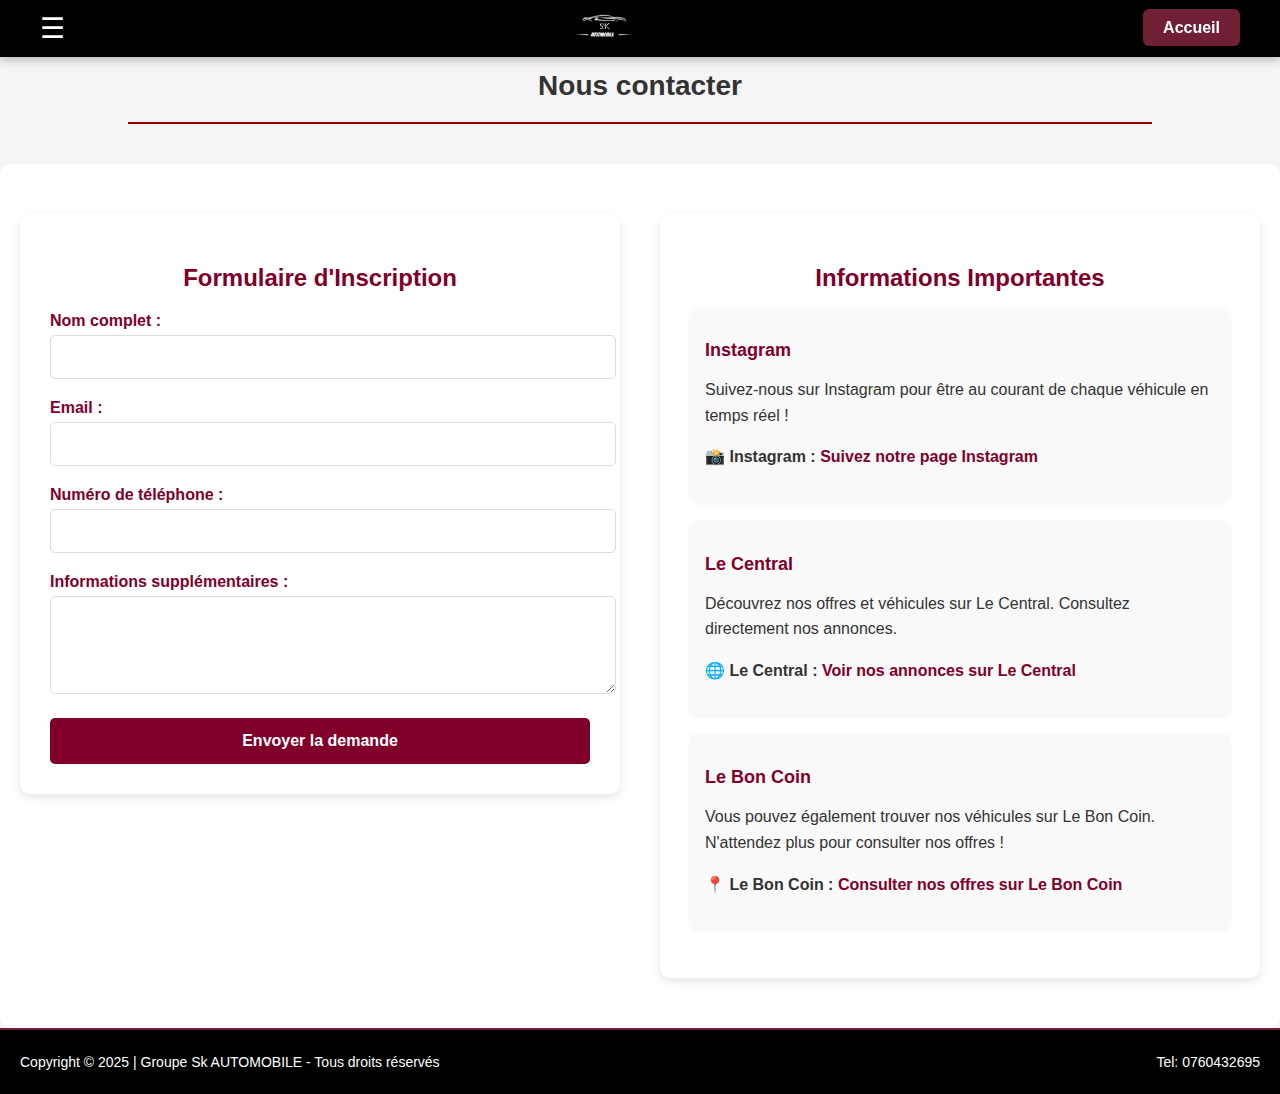
==== commit 845477ac: "12" ====
--- a/contact.html
+++ b/contact.html
@@ -28,7 +28,7 @@
 
       <!-- ✅ Bouton "Contact" à droite -->
       <div class="inscription-btn">
-        <a href="contact.html">Contact</a>
+        <a href="index.html">Accueil</a>
       </div>
 
     </div>
@@ -85,27 +85,25 @@
       <h2>Informations Importantes</h2>
       
       <!-- ✅ Section Prise de rendez-vous -->
-      <!-- ✅ Section Instagram -->
+      <div class="info-section">
+        <h3>Instagram</h3>
+        <p>Suivez-nous sur Instagram pour être au courant de chaque véhicule en temps réel !</p>
+        <p><strong>📸 Instagram :</strong> <a href="https://www.instagram.com/skautomobiles67/" target="_blank">Suivez notre page Instagram</a></p>
+    </div>
+    
+    <!-- ✅ Section Le Central -->
     <div class="info-section">
-      <h3>Instagram</h3>
-      <p>Suivez-nous sur Instagram pour être au courant de chaque véhicule en temps réel !</p>
-      <p><strong>📸 Instagram :</strong> <a href="https://www.instagram.com/skautomobiles67/" target="_blank">Suivez notre page Instagram</a></p>
-  </div>
-  
-  <!-- ✅ Section Le Central -->
-  <div class="info-section">
-      <h3>Le Central</h3>
-      <p>Découvrez nos offres et véhicules sur Le Central. Consultez directement nos annonces.</p>
-      <p><strong>🌐 Le Central :</strong> <a href="https://www.lecentral.fr/skautomobile" target="_blank">Voir nos annonces sur Le Central</a></p>
-  </div>
+        <h3>Le Central</h3>
+        <p>Découvrez nos offres et véhicules sur Le Central. Consultez directement nos annonces.</p>
+        <p><strong>🌐 Le Central :</strong> <a href="https://www.lecentral.fr/skautomobile" target="_blank">Voir nos annonces sur Le Central</a></p>
+    </div>
 
-  <!-- ✅ Section Le Bon Coin -->
-  <div class="info-section">
-      <h3>Le Bon Coin</h3>
-      <p>Vous pouvez également trouver nos véhicules sur Le Bon Coin. N'attendez plus pour consulter nos offres !</p>
-      <p><strong>📍 Le Bon Coin :</strong> <a href="https://www.leboncoin.fr/skautomobile" target="_blank">Consulter nos offres sur Le Bon Coin</a></p>
-  </div>
-</div>
+    <!-- ✅ Section Le Bon Coin -->
+    <div class="info-section">
+        <h3>Le Bon Coin</h3>
+        <p>Vous pouvez également trouver nos véhicules sur Le Bon Coin. N'attendez plus pour consulter nos offres !</p>
+        <p><strong>📍 Le Bon Coin :</strong> <a href="https://www.leboncoin.fr/skautomobile" target="_blank">Consulter nos offres sur Le Bon Coin</a></p>
+    </div>
 </section>
 
 
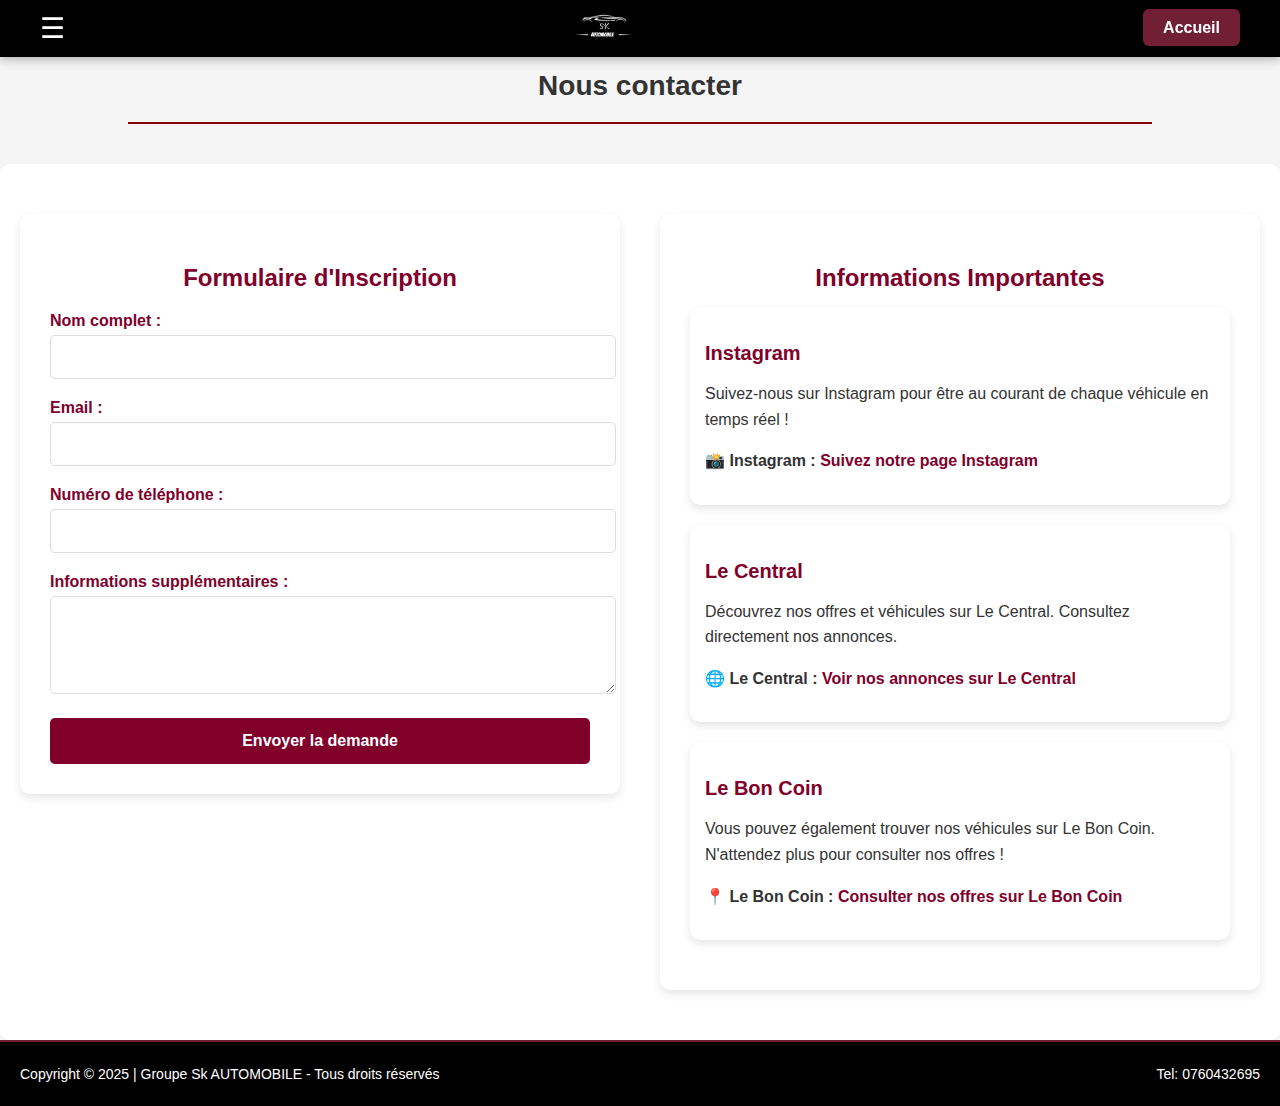
==== commit 9fc4d7ca: "É" ====
--- a/contact.html
+++ b/contact.html
@@ -38,8 +38,10 @@
   <nav class="navbar">
     <ul class="nav-links">
       <li><a href="index.html">Accueil</a></li>
+      <li><a href="s1.html">Qui sommes-nous</a></li>
       <li><a href="voitures.html">Nos Voitures</a></li>
       <li><a href="contact.html">Contact</a></li>
+    </ul>
     </ul>
   </nav>
 
--- a/style.css
+++ b/style.css
@@ -103,6 +103,7 @@
 }
 
 .navbar.active ul li:nth-child(1) { transition-delay: 0.1s; }
+.navbar.active ul li:nth-child(1) { transition-delay: 0.2s; }
 .navbar.active ul li:nth-child(2) { transition-delay: 0.3s; }
 .navbar.active ul li:nth-child(3) { transition-delay: 0.5s; }
 
@@ -836,4 +837,245 @@
   .info-section p {
     font-size: 14px; /* Réduit la taille du texte dans les sections */
   }
+}
+
+/* ✅ SECTION QUI SOMMES-NOUS */
+
+
+/* ✅ SECTION NOTRE HISTOIRE */
+.history-section {
+  text-align: center;
+  padding: 80px 20px;
+  background: #f8f8f8;
+}
+
+.history-container {
+  background: white;
+  padding: 40px;
+  border-radius: 10px;
+  box-shadow: 0 0 10px rgba(0, 0, 0, 0.1);
+  max-width: 900px;
+  margin: auto;
+}
+
+.history-container h2 {
+  font-size: 36px;
+  font-weight: bold;
+  color: #000000;
+  margin-bottom: 20px;
+}
+
+.history-container p {
+  font-size: 18px;
+  color: #666;
+}
+
+/* ✅ SECTION VALEURS & MISSION */
+.values-section {
+  text-align: center;
+  padding: 80px 20px;
+  background: white;
+}
+
+/* ✅ Titre */
+.values-section h2 {
+  font-size: 36px;
+  font-weight: bold;
+  color: #000000;
+  margin-bottom: 30px;
+}
+
+/* ✅ Conteneur flexible */
+.values-container {
+  display: flex;
+  justify-content: center;
+  gap: 40px;
+  flex-wrap: nowrap; /* Empêche les cartes de passer en colonne */
+  max-width: 1200px; /* Fixe une largeur max pour éviter l'étalement */
+  margin: auto; /* Centre le conteneur */
+}
+
+/* ✅ Cartes des valeurs */
+.value-card {
+  background: white;
+  padding: 30px;
+  border-radius: 10px;
+  box-shadow: 0 0 10px rgba(0, 0, 0, 0.1);
+  text-align: center;
+  width: 320px; /* Taille plus grande */
+  transition: transform 0.3s ease, box-shadow 0.3s ease;
+}
+
+/* ✅ Ajout d'effet hover (animation fluide) */
+.value-card:hover {
+  transform: translateY(-10px);
+  box-shadow: 0 10px 20px rgba(0, 0, 0, 0.15);
+}
+
+/* ✅ Icônes et animation */
+.value-card img {
+  width: 100px; /* Icônes plus grandes */
+  height: 100px;
+  margin-bottom: 15px;
+  transition: transform 0.3s ease;
+}
+
+.value-card:hover img {
+  transform: scale(1.1);
+}
+
+/* ✅ Titres */
+.value-card h3 {
+  font-size: 22px;
+  font-weight: bold;
+  margin-bottom: 10px;
+}
+
+/* ✅ Texte descriptif */
+.value-card p {
+  font-size: 16px;
+  color: #666;
+}
+
+/* ✅ Responsive : Passage en colonne sur téléphone */
+@media (max-width: 768px) {
+  .values-container {
+      flex-direction: column; /* Cartes en colonne */
+      align-items: center; /* Centrage des cartes */
+      gap: 20px; /* Moins d’espace entre les cartes */
+  }
+
+  .value-card {
+      width: 90%; /* Largeur plus grande pour s’adapter au mobile */
+      max-width: 400px; /* Empêcher les cartes de devenir trop larges */
+      padding: 20px;
+  }
+
+  .value-card h3 {
+      font-size: 18px;
+  }
+
+  .value-card p {
+      font-size: 14px;
+  }
+}
+
+
+
+/* ✅ Section Équipe */
+.team {
+  text-align: center;
+  padding: 100px 20px; /* Augmente l'espace au-dessus et en dessous du titre */
+  background: #f8f8f8;
+  position: relative;
+}
+
+.team h2 {
+  font-size: 28px;
+  font-weight: bold;
+  margin-bottom: 50px; /* Augmente l'espace sous le titre */
+  text-transform: uppercase;
+  letter-spacing: 1px;
+  color: #333;
+  position: relative;
+}
+
+/* ✅ Ajout du trait sous le titre */
+.team h2::after {
+  content: "";
+  width: 100px;
+  height: 4px;
+  background: #80002A;
+  display: block;
+  margin: 15px auto 0; /* Augmente l'espace entre le titre et le trait */
+  border-radius: 2px;
+}
+
+.team-members {
+  display: flex;
+  justify-content: center;
+  gap: 30px;
+  flex-wrap: wrap;
+}
+
+.member {
+  text-align: center;
+  background: white;
+  padding: 20px;
+  border-radius: 10px;
+  box-shadow: 0 0 10px rgba(0, 0, 0, 0.1);
+  width: 230px;
+}
+
+.member img {
+  width: 100px;
+  height: 100px;
+  border-radius: 50%;
+  object-fit: cover;
+  margin-bottom: 10px;
+}
+
+.member h3 {
+  font-size: 18px;
+  font-weight: bold;
+}
+
+.member p {
+  font-size: 14px;
+  color: #666;
+}
+/* ✅ SECTION INFORMATIONS IMPORTANTES */
+.information-section {
+  padding: 50px 20px;
+  text-align: center;
+  background: #f0f0f0;  /* Fond gris clair */
+}
+
+.information-container {
+  display: flex;
+  justify-content: space-between;
+  gap: 30px;
+}
+
+.information-left,
+.information-right {
+  width: 48%; /* Chaque section prend environ la moitié de l'espace */
+}
+
+.info-section {
+  margin-bottom: 20px;
+  padding: 15px;
+  background: white;  /* Fond blanc pour les cartes d'information */
+  border-radius: 10px;
+  box-shadow: 0 4px 8px rgba(0, 0, 0, 0.1);
+}
+
+.info-section h3 {
+  font-size: 20px;
+  color: #80002A;
+  margin-bottom: 10px;
+}
+
+.info-section p {
+  font-size: 16px;
+  color: #333;
+}
+
+.map-container {
+  border-radius: 10px;
+  overflow: hidden;
+  box-shadow: 0 4px 8px rgba(0, 0, 0, 0.1);
+}
+
+/* ✅ Responsive : adaption sur téléphone */
+@media (max-width: 768px) {
+  .information-container {
+    flex-direction: column; /* Passage en colonne pour les petits écrans */
+    align-items: center;
+  }
+
+  .information-left,
+  .information-right {
+    width: 100%; /* Prend toute la largeur pour chaque section */
+  }
 }